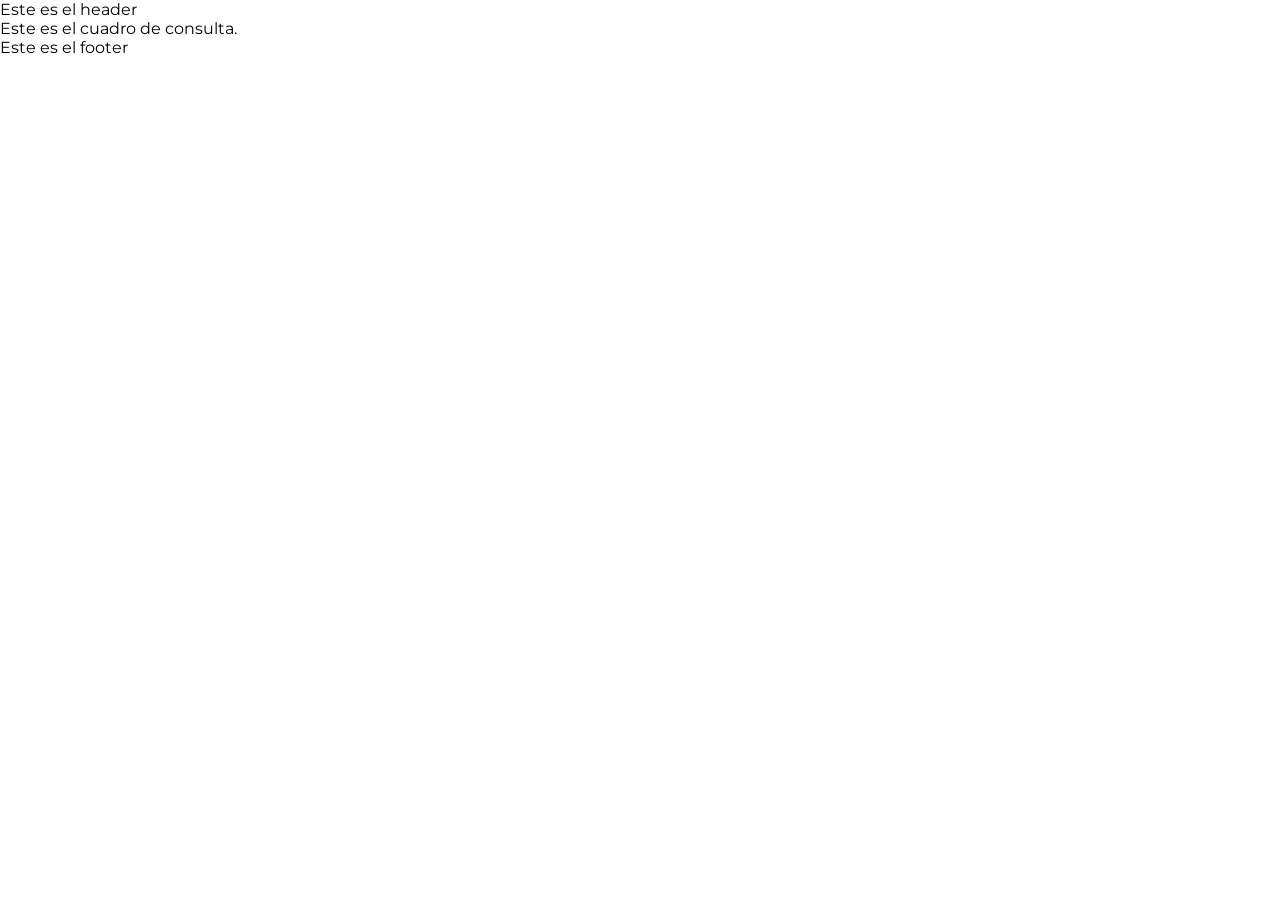
==== pages/index.html @ 1ee9757a "Add Directory and HTML principal structure" ====
<!doctype html>
<html lang="es">
  <head>
    <meta charset="utf-8" />
    <title>Circle</title>
    <link rel="stylesheet" href="/style.css" />
    <link rel="preconnect" href="https://fonts.googleapis.com" />
    <link rel="preconnect" href="https://fonts.gstatic.com" crossorigin />
    <link
      href="https://fonts.googleapis.com/css2?family=Montserrat:ital,wght@0,100..900;1,100..900&family=Roboto:ital,wght@0,100..900;1,100..900&display=swap"
      rel="stylesheet"
    />
  </head>
  <body>
    <header-js></header-js>

    <main>

      <section class="projects-display">

        <article class="singular-project"></article>

        <div class="other-projects"></div>
        
      </section>

      <section-information> </section-information>

    </main>

    <footer-js></footer-js>

    <script src="/javaScript.js"></script>
  </body>
</html>
---- style.css ----
* {
    margin: 0;
    padding: 0;
    box-sizing: border-box;
    font-family: Montserrat, Arial, Helvetica, sans-serif;
}
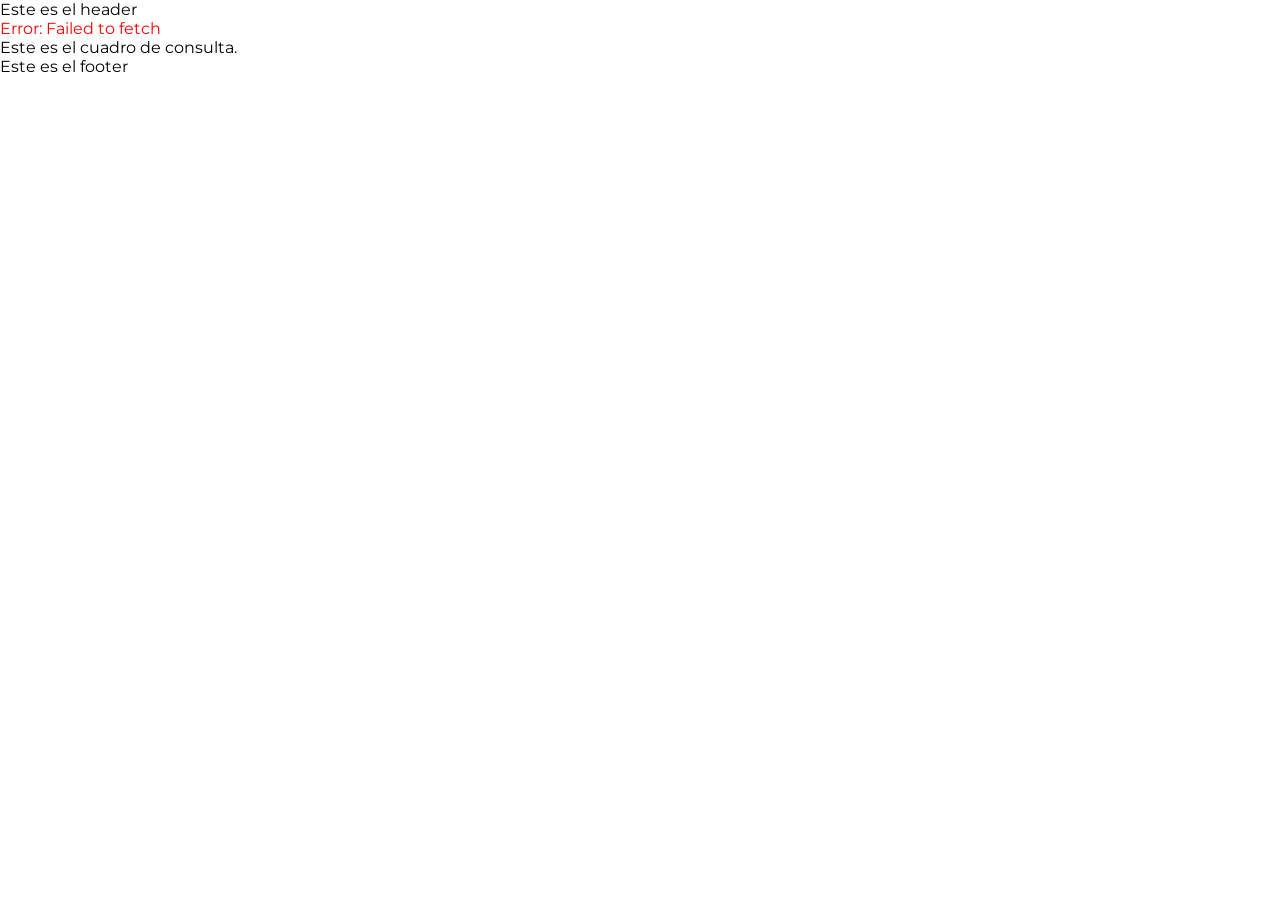
==== commit 55470092: "API liked to JS-html" ====
--- a/pages/index.html
+++ b/pages/index.html
@@ -18,10 +18,15 @@
 
       <section class="projects-display">
 
-        <article class="singular-project"></article>
+        <article class="singular-project">
+
+          <div id="articlePage">
+          </div>
+
+        </article>
 
         <div class="other-projects"></div>
-        
+
       </section>
 
       <section-information> </section-information>
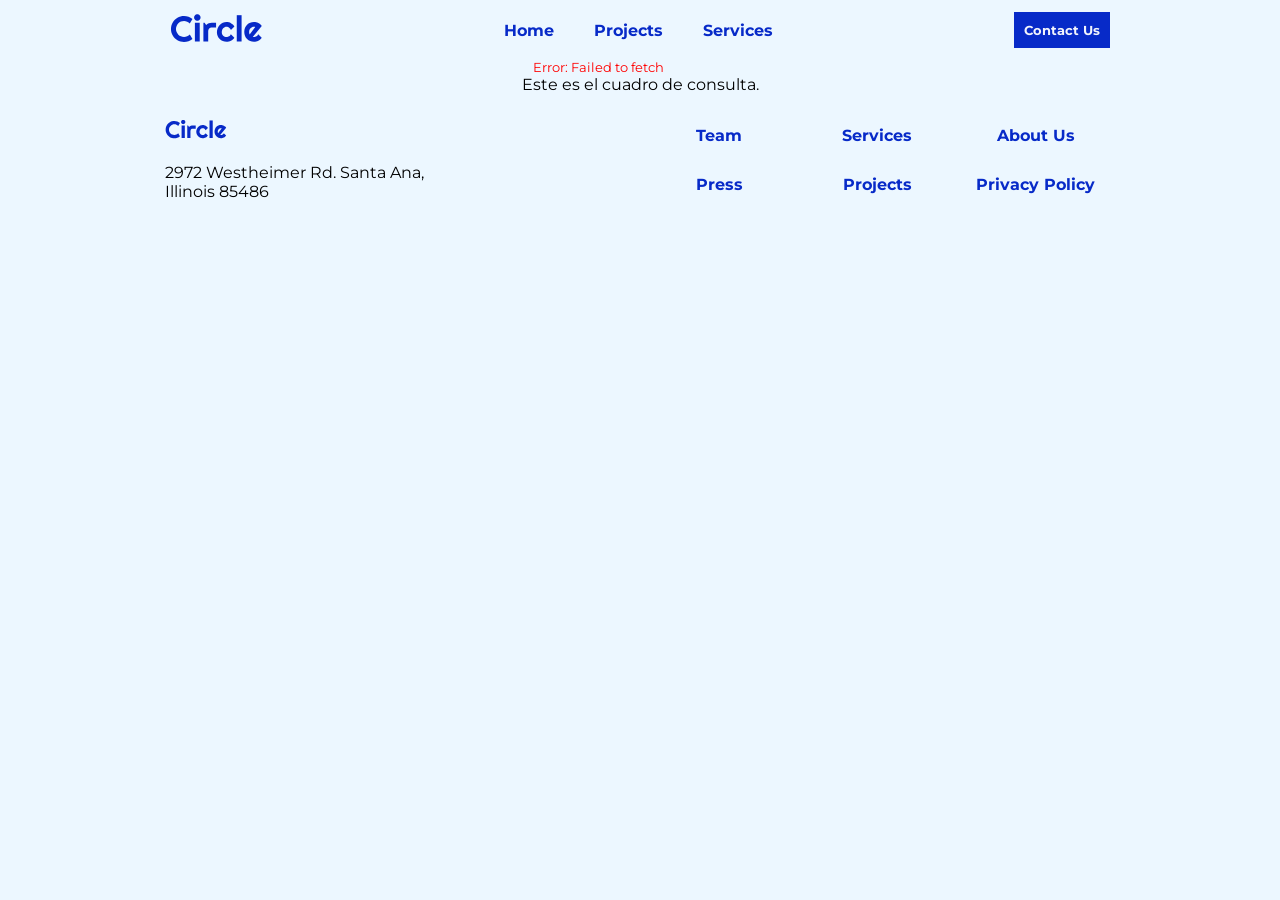
==== commit 30a2e3b3: "Responsive" ====
--- a/pages/index.html
+++ b/pages/index.html
@@ -10,6 +10,7 @@
       href="https://fonts.googleapis.com/css2?family=Montserrat:ital,wght@0,100..900;1,100..900&family=Roboto:ital,wght@0,100..900;1,100..900&display=swap"
       rel="stylesheet"
     />
+    <meta name="viewport" content="width=device-width, initial-scale=1.0">
   </head>
   <body>
     <header-js></header-js>
--- a/style.css
+++ b/style.css
@@ -3,4 +3,266 @@
     padding: 0;
     box-sizing: border-box;
     font-family: Montserrat, Arial, Helvetica, sans-serif;
+
+    /*Color Styles*/
+    --color-blue: #072AC8;
+    --color-cyan: #43D2FF;
+    --color-skyblue: #A2D6F9;
+    --color-ligthsky: #D1EDFF;
+    --color-darkblue: #292E47;
+    --color-ligthdarkblue: #6B708D;
+    --color-white: #F2F4FC;
+    --color-whitesky: #ECF7FF;
+}
+    /*Text Styles*/
+
+h1 {
+    font-size: 1.8rem;
+    font-weight: bold;
+}
+h2 {
+    font-size: 1.4rem;
+    font-weight: bold;
+}
+h3 {
+    font-size: 1.2rem;
+    font-weight: bold;
+}
+h4 {
+    font-size: 34px;
+    font-weight: bold;
+}
+
+p {
+    font-size: 0.8rem;
+}
+
+a {
+    text-decoration: none;
+    color: inherit
+}
+
+
+
+
+body {
+    width: 100%;
+    max-width: 1000px;
+    background-color: var(--color-whitesky);
+    margin: 0 auto;
+}
+
+.header-nav {
+    height: 50px;
+    display: flex;
+    background-color: var(--color-whitesky);
+    justify-content: space-between;
+    align-items: center;
+    padding: 30px;
+}
+
+.logoArea img {
+    height: 30px;
+    width: auto;
+
+}
+
+.centralNav ul{
+    display: flex;
+    gap: 40px;   
+}
+
+.linkPage {
+    list-style: none;
+    padding: 0;
+    font-weight: bold;
+    color: var(--color-blue);
+    text-align: center;
+    
+}
+
+.sandwichMenu {
+    display: none;
+}
+
+.menuButton {
+    background: none;
+    border: none;
+}
+
+.menuButton img {
+    height: 50px;
+    width: auto;
+
+    -webkit-mask-repeat: no-repeat;
+    mask-repeat: no-repeat;
+}
+
+.contactButton {
+    border: none;
+    color: var(--color-white);
+    background-color: #072AC8;
+    padding: 10px 10px;
+    font-weight: bold;
+    cursor: pointer;
+}
+
+main {
+    display: grid;
+    justify-content: center;
+}
+
+#articleLink {
+    width: 100%;
+    max-width: 1000px;
+    display: grid;
+    grid-template-columns: 210px 210px 210px;
+    gap: 30px;
+    margin-top: 30px;
+    margin-bottom: 30px;
+}
+
+
+.projectDivLink {
+    background-color: white;
+    height: 310px;
+    width:100%;
+}
+
+.projectDivLink:hover {
+    box-shadow: 5px 8px 5px 0 var(--color-darkblue);
+
+}
+
+.projectDivLink img {
+    width: 100%;
+    height: 60%;
+}
+
+.projectDivLink h3 {
+    margin: 5px 15px;
+    
+}
+
+.projectDivLink p {
+    margin: 5px 15px;
+
+}
+
+.projectDivLink a {
+    margin: 5px 15px;
+}
+
+.contentLink {
+    height: 87%;
+}
+
+#articlePage {
+    padding-left: 5%;
+    padding-right: 5%
+
+}
+
+.articleImage {
+    max-width: 1280px;
+}
+
+.articleImage img {
+    max-width: 100%;
+}
+
+footer {
+    display: grid;
+    grid-template-columns: 1fr 1fr;
+    padding: 25px;
+    align-items: center;
+}
+
+footer address {
+    padding-top: 20px;
+    font-style: normal;
+}
+
+.footerLinks ul {
+    display: grid;
+    grid-template-columns: 1fr 1fr 1fr;
+    row-gap: 30px;
+}
+
+
+/*Responsive sizes*/
+@media screen and (min-width:770px) {
+
+}
+
+
+@media screen and (max-width:770px) {
+
+
+    .sandwichMenu {
+        display: block;
+}
+
+    .centralNav {
+        display: none;
+}
+
+    .contactButton {
+        display: none;
+    }
+
+    footer {
+    display: block;
+}
+
+.address {
+    text-align: center;
+}
+
+.footerLinks ul {
+    padding-top: 20px;
+}
+
+        #articleLink {
+    max-width: 770px;
+    grid-template-columns: 130px 130px 130px;
+    gap: 2%;
+}
+
+.projectDivLink {
+    background-color: white;
+    height: 250px;
+    font-size: 0.8em;
+}
+
+.projectDivLink h3{
+    font-size: 1em;
+}
+
+.projectDivLink p{
+    font-size: 0.8em;
+}
+
+.projectDivLink img {
+    height: 45%;
+}
+
+}
+
+@media screen and (max-width:480px) {
+
+#articleLink {
+    display: block;
+}
+
+
+.projectDivLink {
+    background-color: white;
+    height: 410px;
+    width: 100%;
+    margin-top: 40px;
+
+}
+
+
 }
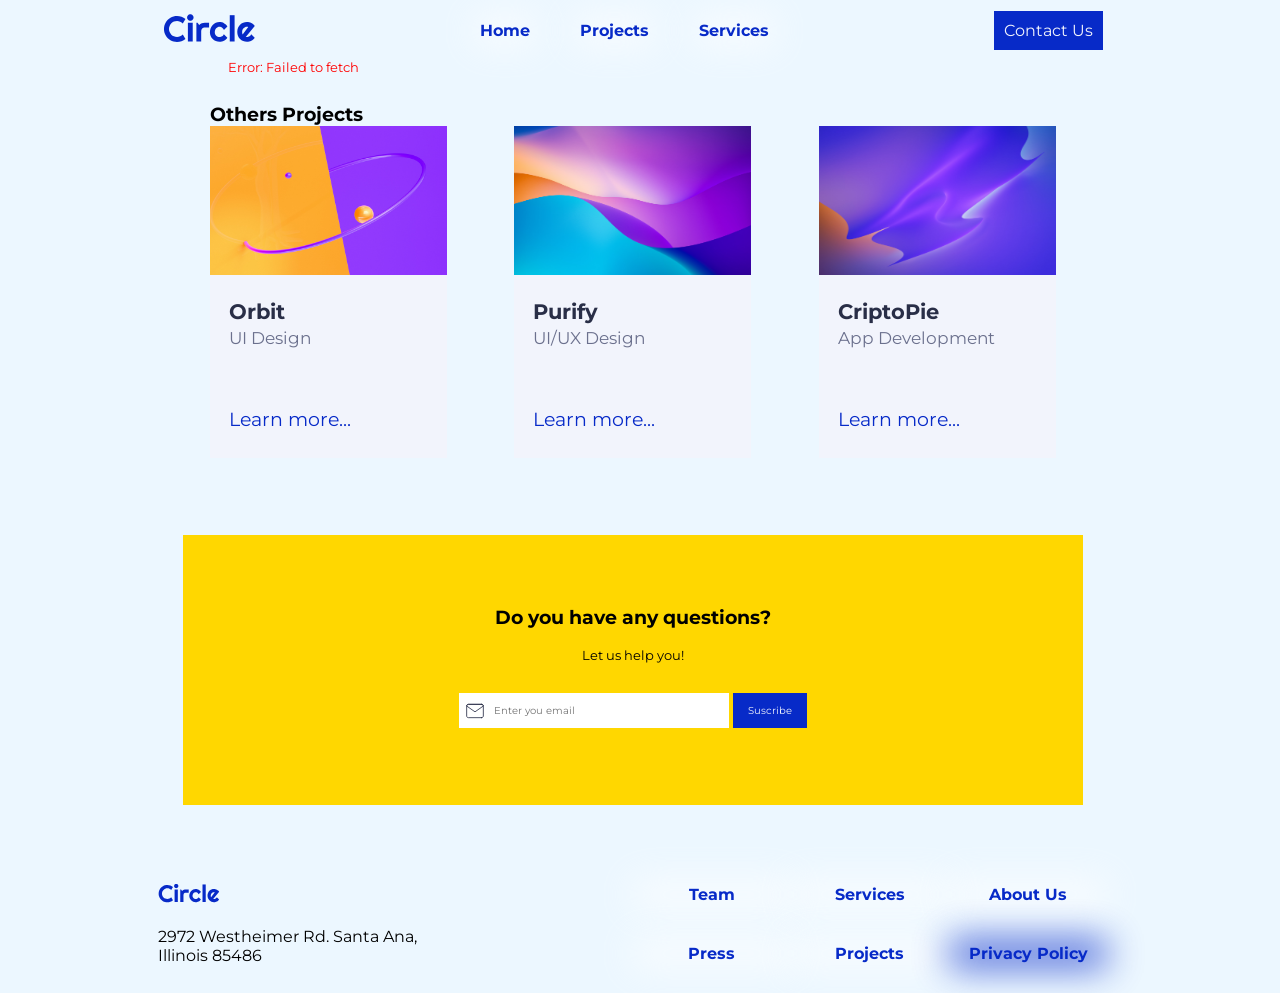
==== commit 0878145e: "Finished CSS, structure, form" ====
--- a/pages/index.html
+++ b/pages/index.html
@@ -10,32 +10,65 @@
       href="https://fonts.googleapis.com/css2?family=Montserrat:ital,wght@0,100..900;1,100..900&family=Roboto:ital,wght@0,100..900;1,100..900&display=swap"
       rel="stylesheet"
     />
-    <meta name="viewport" content="width=device-width, initial-scale=1.0">
+    <meta name="viewport" content="width=device-width, initial-scale=1.0" />
   </head>
   <body>
     <header-js></header-js>
 
     <main>
+      <section class="projects-display">
+        <article class="singular-project">
+          <div id="articlePage"></div>
+        </article>
+      </section>
 
-      <section class="projects-display">
+      <section class="sectionTargets">
 
-        <article class="singular-project">
+        <h3>Others Projects</h3>
 
-          <div id="articlePage">
+        <div class="other-projects targets">
+
+          <div class="target">
+            <div class="targetImg">
+              <img src="/assets/projects-section/4.jpg" alt="Project imagen">
+            </div>
+            <div class="targetContent">
+              <h3>Orbit</h3>
+              <p>UI Design</p>
+            </div>
+            <div class="targetLearnMore">Learn more...</div>
           </div>
 
-        </article>
+          <div class="target">
+            <div class="targetImg">
+              <img src="/assets/projects-section/5.jpg" alt="Project imagen">
+            </div>
+            <div class="targetContent">
+              <h3>Purify</h3>
+              <p>UI/UX Design</p>
+            </div>
+            <div class="targetLearnMore">Learn more...</div>
+          </div>
 
-        <div class="other-projects"></div>
+          <div class="target">
+            <div class="targetImg">
+              <img src="/assets/projects-section/6.jpg" alt="Project imagen">
+            </div>
+            <div class="targetContent">
+              <h3>CriptoPie</h3>
+              <p>App Development</p>
+            </div>
+            <div class="targetLearnMore">Learn more...</div>
+          </div>
 
+        </div>
       </section>
 
       <section-information> </section-information>
-
     </main>
 
     <footer-js></footer-js>
 
     <script src="/javaScript.js"></script>
   </body>
-</html>
+</html>
--- a/style.css
+++ b/style.css
@@ -13,13 +13,28 @@
     --color-ligthdarkblue: #6B708D;
     --color-white: #F2F4FC;
     --color-whitesky: #ECF7FF;
+
+    /*reserva el espacio del scroll*/
+    scrollbar-gutter: stable;
+
+}
+
+:root {
+
+  /* Sandiwich menu effect on page*/
+
+    --menu-Sandwich-display: none;
+    --menu-main-blured: none;
+    --sroll-body-block: auto;
 }
     /*Text Styles*/
 
 h1 {
-    font-size: 1.8rem;
+    font-size: 2.5rem;
     font-weight: bold;
-}
+    margin-top: 30px;
+}
+
 h2 {
     font-size: 1.4rem;
     font-weight: bold;
@@ -50,6 +65,7 @@
     max-width: 1000px;
     background-color: var(--color-whitesky);
     margin: 0 auto;
+    overflow: var(--sroll-body-block);
 }
 
 .header-nav {
@@ -64,7 +80,6 @@
 .logoArea img {
     height: 30px;
     width: auto;
-
 }
 
 .centralNav ul{
@@ -77,17 +92,45 @@
     padding: 0;
     font-weight: bold;
     color: var(--color-blue);
-    text-align: center;
-    
-}
+    text-align: center;  
+}
+
+.linkPage li {
+    position: relative;
+    z-index: 1;
+    padding: 5px;
+}
+
+.linkPage li::before {
+    position: absolute;
+    top: 0;
+    left: 0;
+    width: 100%;
+    height: 100%;
+    content: "";
+    background-color: white;
+    z-index: -3;
+    opacity: 70%;
+    filter: blur(18px);
+}
+
+.linkPage li:last-child::before {
+    background-color: var(--color-blue);
+}
+
 
 .sandwichMenu {
+    display: none;
+}
+
+.contactButtonSandwich {
     display: none;
 }
 
 .menuButton {
     background: none;
     border: none;
+    cursor: pointer;
 }
 
 .menuButton img {
@@ -98,64 +141,408 @@
     mask-repeat: no-repeat;
 }
 
-.contactButton {
+
+main {
+
+    padding-left: 5%;
+    padding-right: 5%;
+    transition: 200ms;
+    filter: var(--menu-main-blured);
+}
+
+.hero-section{
+    width: 100%;
+    display: grid;
+    grid-template-columns: 3fr 2fr;
+    padding-top: 30px;
+    padding-bottom: 30px;
+
+} 
+
+.heroText{
+    display: flex;
+    align-items: center;
+    color: var(--color-darkblue);
+} 
+
+.heroText p {
+    margin-top: 20px;
+    font-size: 1.3rem;
+    margin-bottom: 30px;
+}
+
+.heroText a {
+    margin-left: 10px;
+} 
+
+.composedImage {
+    position: relative;
+    overflow: hidden; /* arregla el desajuste causado por aceptedPay*/
+}
+
+.floatDiv {
+    position: absolute;
+    width: 65%;
+    height: 65%;
+} 
+
+.creditCard {
+    top: -5%;
+    left: -18%;
+} 
+
+.aceptedPay {
+    bottom: -20%;
+    right: -15%;
+} 
+
+.heroImagen {
+    width: 100%;
+    height: auto;
+} 
+.blueButton { 
+    position: relative;
     border: none;
     color: var(--color-white);
     background-color: #072AC8;
     padding: 10px 10px;
-    font-weight: bold;
     cursor: pointer;
-}
-
-main {
-    display: grid;
+} 
+
+.blueButton:hover {
+    color: goldenrod;
+} 
+
+.linkHero:hover{
+    color: var(--color-blue);
+    text-decoration: underline;
+}
+
+.logotipos{
+    filter: grayscale(100%);
+    transition-duration: 900ms;
+
+} 
+
+.logotipos:hover {
+    filter: none;
+    transition-duration: 200ms;
+} 
+
+.servicesTargets {
+    width: 90%;
+    display: grid;
+    grid-template-columns: 28% 28% 28%;
+    gap: 3%;
+    margin-left: 5%;
+    margin-right: 5%;
+}
+
+.sectionTitle {
+    grid-column: span 3;
+    color: #292E47;
+}
+
+.partnerLogos {
+    margin-top: 50px;
+    margin-bottom: 90px;
+    display: grid;
+    grid-template-columns: repeat(5, 120px);
+    justify-content: space-between;
+    align-items: center;
+    margin-left: 4%;
+}
+
+.partnerLogos img {
+    width: 100%;
+}
+
+.client-testimony {
+    display: flex;
+    align-items: center;
     justify-content: center;
-}
-
-#articleLink {
-    width: 100%;
-    max-width: 1000px;
-    display: grid;
-    grid-template-columns: 210px 210px 210px;
+    width: 100%;
+    aspect-ratio: 1 / 0.5;
+    position: relative;
+    background-color: #292E47;
+    background-image: url(/assets/testimonial-section/orbit.png);
+    background-size: cover;
+    margin-top: 35px;
+    font-size: 1rem;
+    container-type: inline-size;
+} 
+
+.memoji {
+    position: absolute;
+    width: 10cqw;
+}
+
+.memoji-1, .memoji-2 {
+    top: 1.5cqw;
+}
+
+.memoji-3, .memoji-4 {
+    bottom: 1.5cqw;
+}
+
+.memoji-1, .memoji-3 {
+    left: 1.5cqw;
+}
+
+.memoji-2, .memoji-4 {
+    right: 1.5cqw;
+}
+
+.testimonialDiv {
+    width: 100%;
+    font-size: 2.3cqw;
+    text-align: center;
+    margin-top: 10px;
+    margin-bottom: 10px;
+    padding-left: 10px;
+    padding-right: 10px;
+} 
+
+.testimonialDiv h3{
+    color: var(--color-white);
+    font-size: 200%;
+}
+
+.testimonialDiv>p{
+    font-size: 100%;
+    color: gold;
+    margin-top: 3%;
+    margin-bottom: 3%;
+} 
+
+.testimonialDiv>div {
+    width: 35%;
+    margin-left: 30%;
+    display: grid;
+    grid-template-columns: 1fr 2fr;
+    align-items: center;
+}
+
+.testimonialDiv>div div{
+    color: var(--color-white);
+} 
+
+.webLink{
+    color: var(--color-skyblue);
+} 
+
+.profilePhoto{
+    width: 10cqw;
+    aspect-ratio: 1 / 1;
+    border-radius: 50%;
+} 
+
+footer {
+    display: grid;
+    grid-template-columns: 1fr 1fr;
+    padding: 25px;
+    align-items: center;
+}
+
+footer address {
+    padding-top: 20px;
+    font-style: normal;
+}
+
+.footerLinks ul {
+    display: grid;
+    grid-template-columns: 1fr 1fr 1fr;
+    row-gap: 30px;
+}
+
+.client-information {
+    width: 100%;
+    height: 270px;
+    background-color: gold;
+    text-align: center;
+    margin-top: 50px;
+    margin-bottom: 50px;
+}
+
+
+.client-information h3{
+    padding-top: 70px;
+} 
+
+.client-information form{
+    height: 50px;
+} 
+.client-information p {
+    margin-bottom: 30px;
+}  
+
+
+#emailInput {
+    height: 35px;
+    width: 30%;
+    font-size: 0.6rem;
+    border: none;
+    padding: 10px 15px;
+    padding-left: 35px;
+    color: var(--color-darkblue);
+}
+
+.emailInputDiv{
+    position: relative;
+} 
+
+.emailIcon{
+    position:absolute;
+    margin-top: 8px;
+    margin-left: 6px;
+    width: 20px;
+    height: auto;
+} 
+
+.submitButton {
+    height: 35px;
+    padding: 10px 15px;
+    font-size: 0.6rem;
+    border: none;
+    background-color: var(--color-blue);
+    color: var(--color-white);
+    cursor: pointer;
+
+} 
+
+.contact-form{
+    display: grid;
+    grid-template-columns: repeat(2, 1fr);
     gap: 30px;
-    margin-top: 30px;
-    margin-bottom: 30px;
-}
-
-
-.projectDivLink {
+    row-gap: 30px;
     background-color: white;
-    height: 310px;
-    width:100%;
-}
-
-.projectDivLink:hover {
-    box-shadow: 5px 8px 5px 0 var(--color-darkblue);
-
-}
-
-.projectDivLink img {
-    width: 100%;
-    height: 60%;
-}
-
-.projectDivLink h3 {
-    margin: 5px 15px;
-    
-}
-
-.projectDivLink p {
-    margin: 5px 15px;
-
-}
-
-.projectDivLink a {
-    margin: 5px 15px;
-}
-
-.contentLink {
-    height: 87%;
-}
+    padding: 30px;
+    margin: 10px 30px;
+}
+
+.contact-form input,
+.contact-form textarea {
+    margin-top: 5px;
+    width: 100%;
+    height: 35px;
+    box-sizing: border-box;
+    padding-left: 10px;
+}
+
+.inputFull{
+    grid-column: span 2;
+}
+
+.formButton {
+    height: 40px;
+    margin-top: 15px;
+    background-color: #072AC8;
+    border: none;
+    color: var(--color-white);
+}
+
+#message{
+    height: 150px;
+    resize: none;
+    padding: 10px;
+}
+
+.mainContact {
+    position: relative;
+}
+#contactForm{
+    filter: none;
+}
+
+#submitStatus {
+    position: absolute;
+    display: none;
+    background-color: rgba(11, 0, 53, 0.684);
+    width: 70%;
+    border-radius: 15px;
+    padding: 5px;
+    margin-left: 10%;
+    margin-right: 10%;
+    top: 10%;
+}
+
+#submitStatus p{
+    padding: 15px;
+    font-size: 1.2em;
+    color: var(--color-white);
+    inline-size: 2;
+}
+
+.sectionTargets{
+    padding: 3%;
+}
+
+.targets {
+    display: grid;
+    grid-template-columns: repeat(3, 28%);
+    justify-content: space-between;
+}
+
+.target {
+    aspect-ratio: 1 / 1.4;
+    background-color: var(--color-white);
+    container-type: inline-size;
+}
+
+.target:hover {
+        box-shadow: 5px 8px 5px 0 var(--color-darkblue);
+}
+
+.targetImg {
+    height: 45%;
+}
+
+.targetImg img{
+    width: 100%;
+    height: 100%;
+}
+
+.targetIcon {
+    height: 12%;
+    width: 18%;
+}
+
+.iconBackground{
+    height: 100%;
+    background-color: var(--color-skyblue);
+    border-radius: 50%;
+    padding: 15%;
+}
+
+.targetContent{
+    padding: 8%;
+    height: 40%;
+}
+
+.targetServices {
+    height: 65%;
+}
+
+.targetContent h3 {
+    color: var(--color-darkblue);
+    margin: 2% auto;
+    font-size: 9cqw;
+}
+
+.targetContent p {
+    color: var(--color-ligthdarkblue);
+    font-size: 7cqw;
+}
+
+.targetLearnMore{
+    padding-left: 8%;
+    height: 15%;
+    font-size: 8cqw;
+    color: var(--color-blue);
+}
+
+
+/*Projects page */
 
 #articlePage {
     padding-left: 5%;
@@ -171,23 +558,38 @@
     max-width: 100%;
 }
 
-footer {
-    display: grid;
-    grid-template-columns: 1fr 1fr;
-    padding: 25px;
-    align-items: center;
-}
-
-footer address {
-    padding-top: 20px;
-    font-style: normal;
-}
-
-.footerLinks ul {
-    display: grid;
-    grid-template-columns: 1fr 1fr 1fr;
-    row-gap: 30px;
-}
+
+ #articlePage h1 {
+
+ }
+
+ .articleInfo {
+    display: flex;
+    justify-content: space-between;
+    margin-top: 20px;
+    padding-bottom: 5px;
+    margin-bottom: 5px;
+    border-bottom: 1px solid var(--color-darkblue);
+
+ }
+
+ .articleDescription {
+    font-weight: bold;
+    
+ }
+
+ .articleDate {
+    font-size: 0.8em;
+ }
+
+ .bodyArticle p {
+    margin-top: 20px;
+    text-align: justify;
+    text-indent: 5%;
+    line-height: 2;
+    font-size: medium;
+ }
+
 
 
 /*Responsive sizes*/
@@ -198,14 +600,33 @@
 
 @media screen and (max-width:770px) {
 
+    .targets {
+    grid-template-columns: repeat(3, 31%);
+}
+
 
     .sandwichMenu {
         display: block;
 }
 
-    .centralNav {
-        display: none;
-}
+.contactButtonSandwich {
+    display: inherit;
+}
+
+    .centralNav ul {
+        position: absolute;
+        z-index: 1000;
+        display: var(--menu-Sandwich-display);
+        flex-direction: column;
+        right: 35px;
+        top: 70px;
+        font-size: 2em;
+        text-align: right; 
+    }
+
+    .centralNav li {
+        margin-bottom: 50px;
+    }
 
     .contactButton {
         display: none;
@@ -213,6 +634,7 @@
 
     footer {
     display: block;
+    filter: var(--menu-main-blured);
 }
 
 .address {
@@ -223,46 +645,104 @@
     padding-top: 20px;
 }
 
-        #articleLink {
-    max-width: 770px;
-    grid-template-columns: 130px 130px 130px;
-    gap: 2%;
-}
-
-.projectDivLink {
-    background-color: white;
-    height: 250px;
-    font-size: 0.8em;
-}
-
-.projectDivLink h3{
-    font-size: 1em;
-}
-
-.projectDivLink p{
-    font-size: 0.8em;
-}
-
-.projectDivLink img {
-    height: 45%;
-}
+.hero-section{
+    width: 100%;
+    display: grid;
+    grid-template-columns: 1fr;
+    padding-top: 30px;
+    padding-bottom: 30px;
+    row-gap: 100px;
+
+} 
+
+.partnerLogos {
+    display: block;
+    align-items: center;
+}
+
+.partnerLogos img {
+    width: 25%;
+    margin-left: 11%;
+    margin-bottom: 30px;
+} 
+
+.partnerLogos img:first-child{
+    margin-left: 0;
+} 
+
+.partnerLogos img:nth-child(1){
+    margin-bottom: 35px;
+} 
+
+.partnerLogos img:nth-child(4){
+    margin-left: 20%;
+    margin-bottom: 35px;
+} 
+
+.partnerLogos img:nth-child(3){
+    margin-bottom: 41px;
+} 
+
+.contact-form{
+    display: block;
+}
+
+.contact-form input,
+.contact-form textarea{
+    margin-bottom: 20px;
+}
+
+.contact-form button{
+    width: 100%;
+}
+
+ .articleInfo {
+    display: block;
+}
+
+ .articleDate {
+    margin-top: 10px;
+ }
+
+#emailInput {
+    width: 60%;
+}
+
+ 
 
 }
 
 @media screen and (max-width:480px) {
 
-#articleLink {
+.targets {
     display: block;
 }
 
-
-.projectDivLink {
-    background-color: white;
-    height: 410px;
-    width: 100%;
-    margin-top: 40px;
-
-}
-
+.target {
+    margin-top: 10px;
+    margin-bottom: 10px;
+}
+
+.contact-form{
+    margin-left: -30px;
+    margin-right: -30px;
+    padding-left: 40px;
+    padding-right: 40px;
+}
+
+
+.testimonialDiv {
+    font-size: 2.7cqw;
+    padding-left: 2px;
+    padding-right: 2px;
+}
+
+.testimonialDiv p {
+    font-size: 3.5cqw;
+}
+
+.memoji {
+    display: none;
+}
 
 }
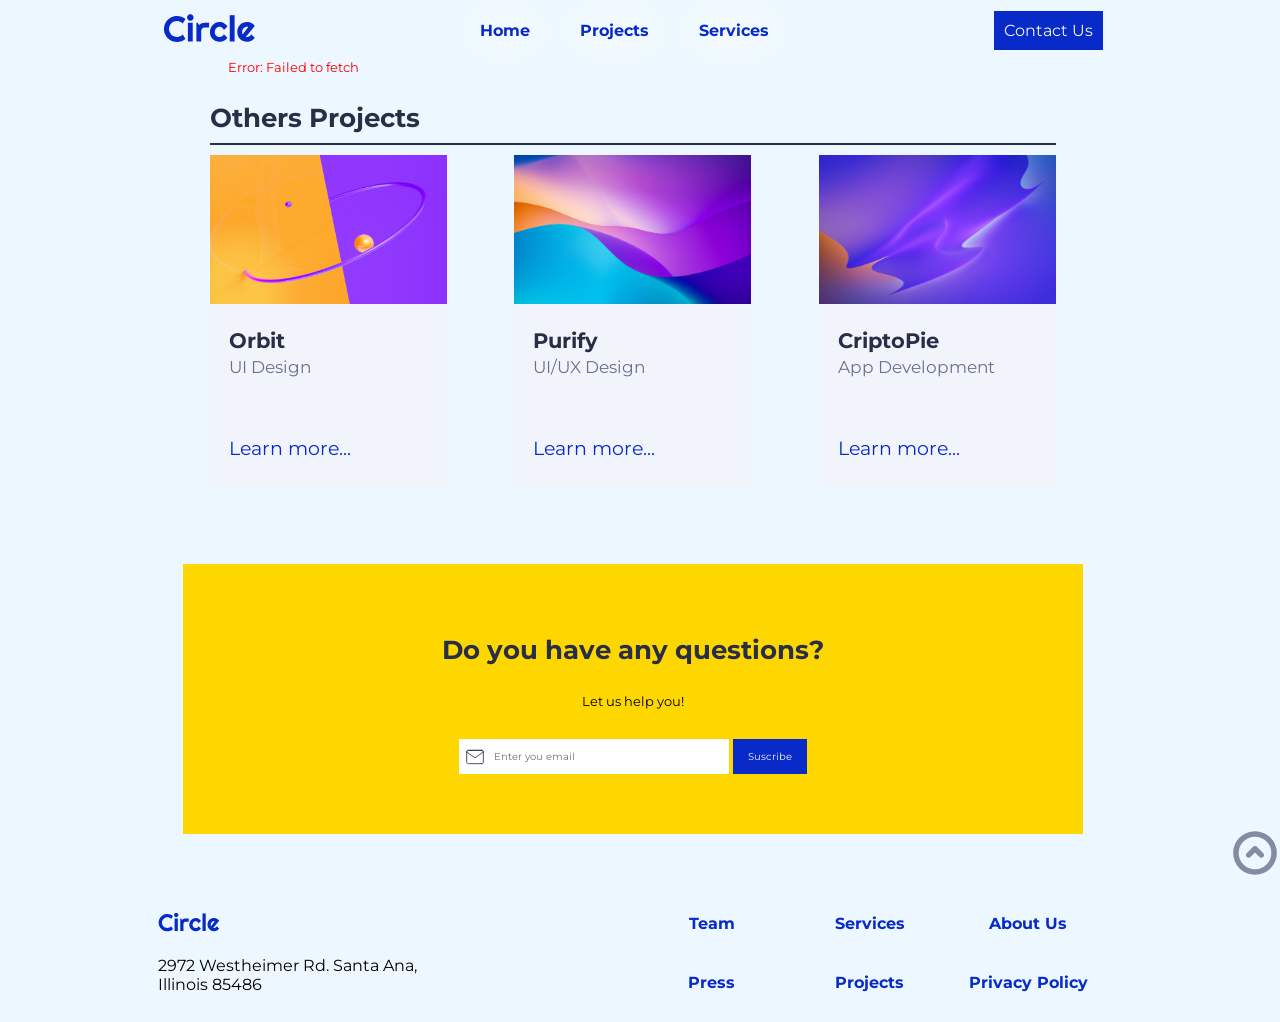
==== commit 6f3a95ca: "add button Up and refactoring javaScript for 'Recent Projects' section" ====
--- a/pages/index.html
+++ b/pages/index.html
@@ -24,7 +24,7 @@
 
       <section class="sectionTargets">
 
-        <h3>Others Projects</h3>
+        <h2>Others Projects</h2>
 
         <div class="other-projects targets">
 
--- a/style.css
+++ b/style.css
@@ -33,12 +33,18 @@
     font-size: 2.5rem;
     font-weight: bold;
     margin-top: 30px;
+    color: var(--color-darkblue);
 }
 
 h2 {
-    font-size: 1.4rem;
+    color: var(--color-darkblue);
+    font-size: 1.6rem;
     font-weight: bold;
-}
+    margin-bottom: 10px;
+    padding-bottom: 10px;
+    border-bottom: 2px solid var(--color-darkblue);
+}
+
 h3 {
     font-size: 1.2rem;
     font-weight: bold;
@@ -56,8 +62,6 @@
     text-decoration: none;
     color: inherit
 }
-
-
 
 
 body {
@@ -101,7 +105,7 @@
     padding: 5px;
 }
 
-.linkPage li::before {
+.centralNav li::before {
     position: absolute;
     top: 0;
     left: 0;
@@ -245,12 +249,11 @@
 
 .partnerLogos {
     margin-top: 50px;
-    margin-bottom: 90px;
+    margin-bottom: 50px;
     display: grid;
     grid-template-columns: repeat(5, 120px);
     justify-content: space-between;
     align-items: center;
-    margin-left: 4%;
 }
 
 .partnerLogos img {
@@ -270,7 +273,7 @@
     margin-top: 35px;
     font-size: 1rem;
     container-type: inline-size;
-} 
+}
 
 .memoji {
     position: absolute;
@@ -338,10 +341,39 @@
 } 
 
 footer {
+    position: relative;
     display: grid;
     grid-template-columns: 1fr 1fr;
     padding: 25px;
     align-items: center;
+}
+
+@keyframes aparecer {
+    0% {opacity: 0; }
+    10% {opacity: 0.5; }
+    15% {opacity: 1; }
+    100% {opacity: 1;}
+}
+
+#pageUp {
+    position: fixed;
+    bottom: 2%;
+    right: 0%;
+    animation: aparecer;
+    animation-timeline: scroll() ;
+    
+}
+
+#pageUp:hover img{
+    opacity: 1;
+    background-color: white;
+    border-radius: 50%;
+}
+
+#pageUp img{
+    width: 50px;
+    opacity: 0.8;
+
 }
 
 footer address {
@@ -364,9 +396,10 @@
     margin-bottom: 50px;
 }
 
-
-.client-information h3{
+.client-information h2{
     padding-top: 70px;
+    padding-bottom: 0;
+    border-bottom: none;
 } 
 
 .client-information form{
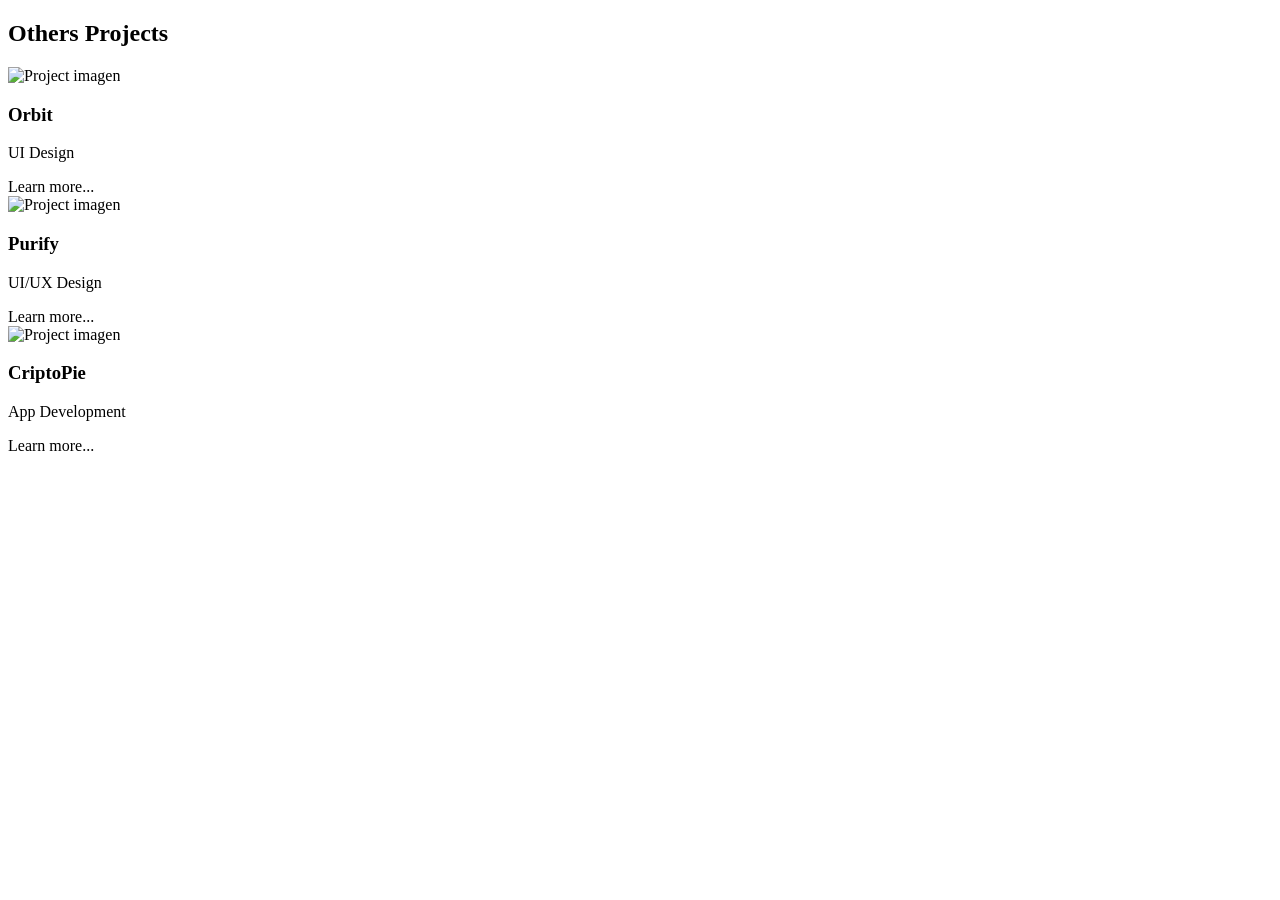
==== commit d03920e7: "added dots to href" ====
--- a/pages/index.html
+++ b/pages/index.html
@@ -3,7 +3,7 @@
   <head>
     <meta charset="utf-8" />
     <title>Circle</title>
-    <link rel="stylesheet" href="/style.css" />
+    <link rel="stylesheet" href="./style.css" />
     <link rel="preconnect" href="https://fonts.googleapis.com" />
     <link rel="preconnect" href="https://fonts.gstatic.com" crossorigin />
     <link
@@ -30,7 +30,7 @@
 
           <div class="target">
             <div class="targetImg">
-              <img src="/assets/projects-section/4.jpg" alt="Project imagen">
+              <img src="./assets/projects-section/4.jpg" alt="Project imagen">
             </div>
             <div class="targetContent">
               <h3>Orbit</h3>
@@ -41,7 +41,7 @@
 
           <div class="target">
             <div class="targetImg">
-              <img src="/assets/projects-section/5.jpg" alt="Project imagen">
+              <img src="./assets/projects-section/5.jpg" alt="Project imagen">
             </div>
             <div class="targetContent">
               <h3>Purify</h3>
@@ -52,7 +52,7 @@
 
           <div class="target">
             <div class="targetImg">
-              <img src="/assets/projects-section/6.jpg" alt="Project imagen">
+              <img src="./assets/projects-section/6.jpg" alt="Project imagen">
             </div>
             <div class="targetContent">
               <h3>CriptoPie</h3>
@@ -69,6 +69,6 @@
 
     <footer-js></footer-js>
 
-    <script src="/javaScript.js"></script>
+    <script src="./javaScript.js"></script>
   </body>
 </html>
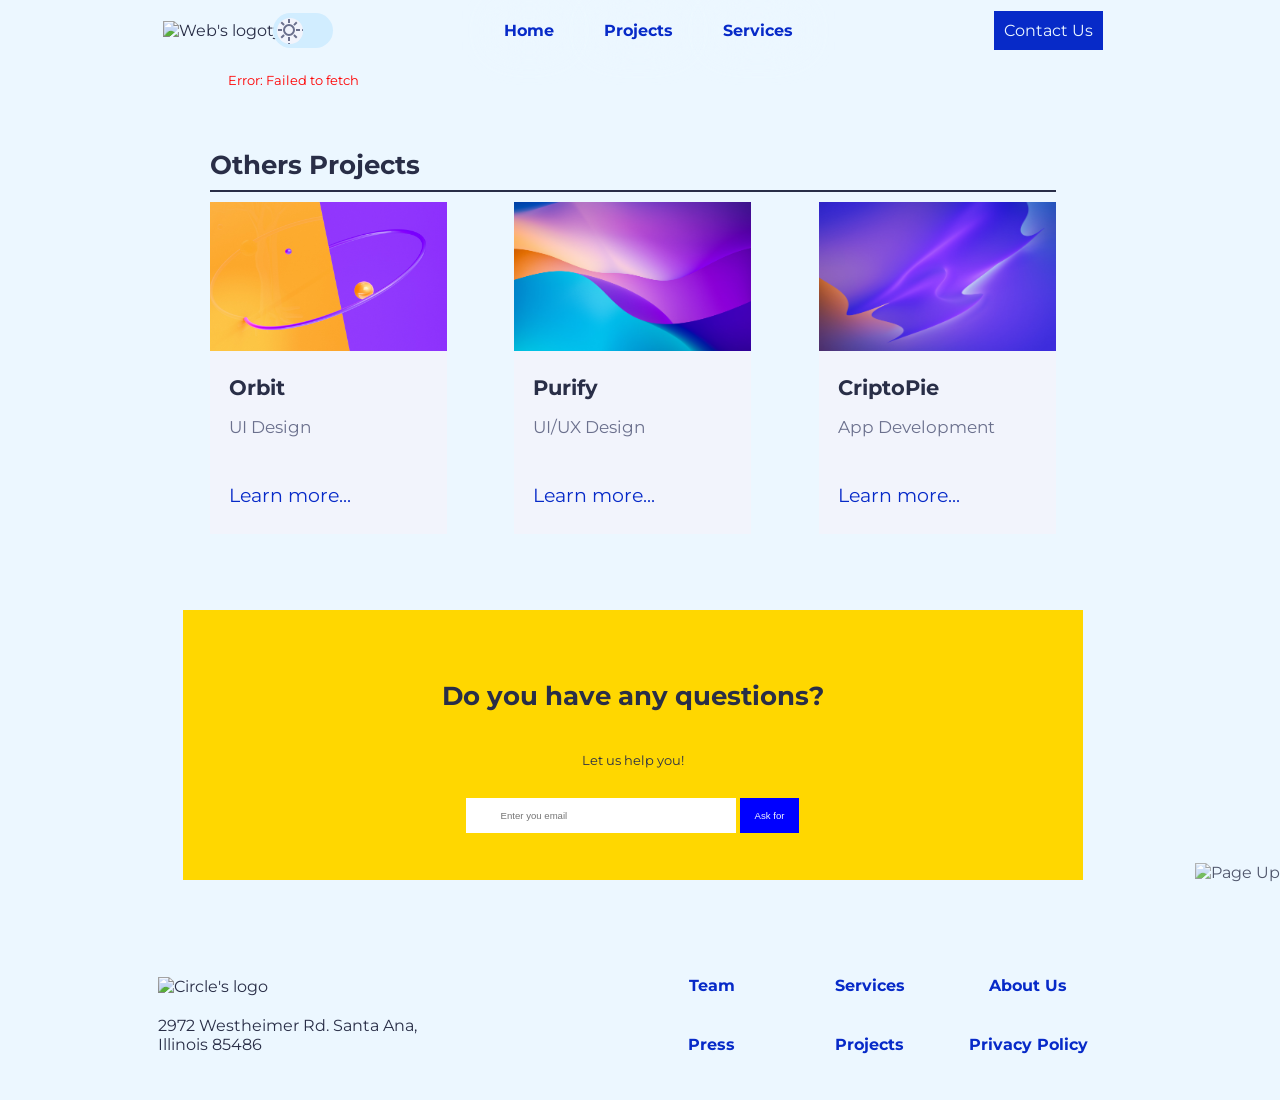
==== commit 14e5c4c9: "Fixed hreferences" ====
--- a/pages/index.html
+++ b/pages/index.html
@@ -3,7 +3,7 @@
   <head>
     <meta charset="utf-8" />
     <title>Circle</title>
-    <link rel="stylesheet" href="./style.css" />
+    <link rel="stylesheet" href="../style.css" />
     <link rel="preconnect" href="https://fonts.googleapis.com" />
     <link rel="preconnect" href="https://fonts.gstatic.com" crossorigin />
     <link
@@ -30,7 +30,7 @@
 
           <div class="target">
             <div class="targetImg">
-              <img src="./assets/projects-section/4.jpg" alt="Project imagen">
+              <img src="../assets/projects-section/4.jpg" alt="Project imagen">
             </div>
             <div class="targetContent">
               <h3>Orbit</h3>
@@ -41,7 +41,7 @@
 
           <div class="target">
             <div class="targetImg">
-              <img src="./assets/projects-section/5.jpg" alt="Project imagen">
+              <img src="../assets/projects-section/5.jpg" alt="Project imagen">
             </div>
             <div class="targetContent">
               <h3>Purify</h3>
@@ -52,7 +52,7 @@
 
           <div class="target">
             <div class="targetImg">
-              <img src="./assets/projects-section/6.jpg" alt="Project imagen">
+              <img src="../assets/projects-section/6.jpg" alt="Project imagen">
             </div>
             <div class="targetContent">
               <h3>CriptoPie</h3>
@@ -69,6 +69,6 @@
 
     <footer-js></footer-js>
 
-    <script src="./javaScript.js"></script>
+    <script src="../javaScript.js"></script>
   </body>
 </html>
--- a/style.css
+++ b/style.css
@@ -0,0 +1,858 @@
+* {
+        box-sizing: border-box;
+}
+
+:root {
+    margin: 0;
+    padding: 0;
+    font-family: Montserrat, Arial, Helvetica, sans-serif;
+
+    /*Color Styles*/
+    --color-blue: rgb(7, 42, 200);
+    --color-cyan: #43D2FF;
+    --color-skyblue: #A2D6F9;
+    --color-ligthsky: #D1EDFF;
+    --color-darkblue: rgb(41, 46, 71);
+    --color-ligthdarkblue: #6B708D;
+    --color-white: #F2F4FC;
+    --color-whitesky: rgb(236, 247, 255);
+
+    /*reserva el espacio del scroll*/
+    scrollbar-gutter: stable;
+
+    /*Logo color */
+    --color-logo: none;
+    
+  /*  outline: 1px solid red;*/
+
+  /* Sandiwich menu effect on page*/
+
+    --menu-Sandwich-display: none;
+    --menu-main-blured: none;
+    --sroll-body-block: auto;
+}
+    /*Text Styles*/
+
+h1 {
+    font-size: 2.5rem;
+    font-weight: bold;
+    margin-top: 30px;
+    color: var(--color-darkblue);
+}
+
+h2 {
+    color: var(--color-darkblue);
+    font-size: 1.6rem;
+    font-weight: bold;
+    margin-bottom: 10px;
+    padding-bottom: 10px;
+    border-bottom: 2px solid var(--color-darkblue);
+}
+
+h3 {
+    font-size: 1.2rem;
+    font-weight: bold;
+}
+h4 {
+    font-size: 34px;
+    font-weight: bold;
+}
+
+p {
+    font-size: 0.8rem;
+}
+
+a {
+    text-decoration: none;
+    color: inherit
+}
+
+
+body {
+    width: 100%;
+    max-width: 1000px;
+    background-color: var(--color-whitesky);
+    color: var(--color-darkblue);
+    margin: 0 auto;
+    overflow: var(--sroll-body-block);
+}
+
+.bodyTransicion {
+    transition: 3s;
+}
+
+.header-nav {
+    position: relative;
+    height: 50px;
+    display: flex;
+    justify-content: space-between;
+    align-items: center;
+    padding: 30px;
+}
+
+.CircleLogo {
+    filter: var(--color-logo);
+    transition: 3s;
+}
+
+/*Light || Dark mode*/
+
+#themeMode {
+    position: absolute;
+    left: 140px;
+    width: 60px;
+    height: 35px;
+}
+
+.switch {
+    position: relative;
+    display: inline-block;
+    width: 100%;
+    height: 100%;
+}
+
+.switch input{
+    display: none;
+}
+
+.slider {
+    position: absolute;
+    cursor: pointer;
+    top: 0;
+    left: 0;
+    right: 0;
+    bottom: 0;
+    background-color: #D1EDFF;
+    transition: 3s;
+    border-radius: 35px;
+}
+
+.slider:before {
+    position: absolute;
+    content: "";
+    height: 26px;
+    width: 26px;
+    left: 4px;
+    bottom: 4px;
+    background-image: url(/assets/icon/ligth_mode.svg);
+    background-color: #F2F4FC;
+    transition: 3s;
+    border-radius: 50%;
+}
+
+input:checked + .slider{
+    background-color: var(--color-ligthdarkblue);    
+}
+
+input:checked + .slider:before {
+    transform: translateX(26px);
+    background-image: url(/assets/icon/dark_mode.svg);
+    background-color: #292E47;
+}
+
+.logoArea img {
+    height: 30px;
+    width: auto;
+}
+
+.centralNav ul{
+    display: flex;
+    gap: 40px;   
+}
+
+.linkPage {
+    list-style: none;
+    padding: 0;
+    font-weight: bold;
+    text-align: center; 
+    color: blue; 
+}
+
+.linkPage li {
+    position: relative;
+    z-index: 1;
+    padding: 5px;
+    color: var(--color-blue);
+}
+
+.centralNav li::before {
+    position: absolute;
+    top: 0;
+    left: 0;
+    width: 100%;
+    height: 100%;
+    content: "";
+    background-color: var(--color-whitesky);
+    z-index: -3;
+    opacity: 70%;
+    filter: blur(18px);
+}
+
+.centralNav li:last-child {
+    background-color: blue;
+}
+
+.centralNav li:last-child::before {
+    background-color: blue;
+}
+
+.sandwichMenu {
+    display: none;
+}
+
+.contactButtonSandwich {
+    display: none;
+}
+
+.menuButton {
+    background: none;
+    border: none;
+    cursor: pointer;
+}
+
+.menuButton img {
+    height: 50px;
+    width: auto;
+
+    -webkit-mask-repeat: no-repeat;
+    mask-repeat: no-repeat;
+}
+
+
+main {
+
+    padding-left: 5%;
+    padding-right: 5%;
+    transition: 200ms;
+    filter: var(--menu-main-blured);
+}
+
+.hero-section{
+    width: 100%;
+    display: grid;
+    grid-template-columns: 3fr 2fr;
+    padding-top: 30px;
+    padding-bottom: 30px;
+
+} 
+
+.heroText{
+    display: flex;
+    align-items: center;
+    color: var(--color-darkblue);
+} 
+
+.heroText p {
+    margin-top: 20px;
+    font-size: 1.3rem;
+    margin-bottom: 30px;
+}
+
+.heroText a {
+    margin-left: 10px;
+} 
+
+.composedImage {
+    position: relative;
+    overflow: hidden; /* arregla el desajuste causado por aceptedPay*/
+}
+
+.floatDiv {
+    position: absolute;
+    width: 65%;
+    height: 65%;
+} 
+
+.creditCard {
+    top: -5%;
+    left: -18%;
+} 
+
+.aceptedPay {
+    bottom: -20%;
+    right: -15%;
+} 
+
+.heroImagen {
+    width: 100%;
+    height: auto;
+} 
+.blueButton { 
+    position: relative;
+    border: none;
+    color: var(--color-whitesky);
+    background-color: var(--color-blue);
+    padding: 10px 10px;
+    cursor: pointer;
+} 
+
+
+.blueButton:hover {
+    color: goldenrod;
+} 
+
+.linkHero:hover{
+    color: var(--color-blue);
+    text-decoration: underline;
+}
+
+.logotipos{
+    filter: grayscale(100%);
+    transition-duration: 900ms;
+
+} 
+
+.logotipos:hover {
+    filter: none;
+    transition-duration: 200ms;
+} 
+
+.servicesTargets {
+    width: 90%;
+    display: grid;
+    grid-template-columns: 28% 28% 28%;
+    gap: 3%;
+    margin-left: 5%;
+    margin-right: 5%;
+}
+
+.sectionTitle {
+    grid-column: span 3;
+    color: #292E47;
+}
+
+.partnerLogos {
+    margin-top: 50px;
+    margin-bottom: 50px;
+    display: grid;
+    grid-template-columns: repeat(5, 120px);
+    justify-content: space-between;
+    align-items: center;
+}
+
+.partnerLogos img {
+    width: 100%;
+}
+
+.client-testimony {
+    display: flex;
+    align-items: center;
+    justify-content: center;
+    width: 100%;
+    aspect-ratio: 1 / 0.5;
+    position: relative;
+    background-color: #292E47;
+    background-image: url(/assets/testimonial-section/orbit.png);
+    background-size: cover;
+    margin-top: 35px;
+    font-size: 1rem;
+    container-type: inline-size;
+}
+
+.memoji {
+    position: absolute;
+    width: 10cqw;
+}
+
+.memoji-1, .memoji-2 {
+    top: 1.5cqw;
+}
+
+.memoji-3, .memoji-4 {
+    bottom: 1.5cqw;
+}
+
+.memoji-1, .memoji-3 {
+    left: 1.5cqw;
+}
+
+.memoji-2, .memoji-4 {
+    right: 1.5cqw;
+}
+
+.testimonialDiv {
+    width: 100%;
+    font-size: 2.3cqw;
+    text-align: center;
+    margin-top: 10px;
+    margin-bottom: 10px;
+    padding-left: 10px;
+    padding-right: 10px;
+} 
+
+.testimonialDiv h3{
+    color: var(--color-white);
+    font-size: 200%;
+}
+
+.testimonialDiv>p{
+    font-size: 100%;
+    color: gold;
+    margin-top: 3%;
+    margin-bottom: 3%;
+} 
+
+.testimonialDiv>div {
+    width: 35%;
+    margin-left: 30%;
+    display: grid;
+    grid-template-columns: 1fr 2fr;
+    align-items: center;
+}
+
+.testimonialDiv>div div{
+    color: var(--color-white);
+} 
+
+.webLink{
+    color: var(--color-skyblue);
+} 
+
+.profilePhoto{
+    width: 10cqw;
+    aspect-ratio: 1 / 1;
+    border-radius: 50%;
+} 
+
+footer {
+    position: relative;
+    display: grid;
+    grid-template-columns: 1fr 1fr;
+    padding: 25px;
+    align-items: center;
+}
+
+@keyframes aparecer {
+    0% {opacity: 0; }
+    10% {opacity: 0.5; }
+    15% {opacity: 1; }
+    100% {opacity: 1;}
+}
+
+#pageUp {
+    position: fixed;
+    bottom: 2%;
+    right: 0%;
+    animation: aparecer;
+    animation-timeline: scroll() ;
+    
+}
+
+#pageUp:hover img{
+    opacity: 1;
+    background-color: white;
+    border-radius: 50%;
+}
+
+#pageUp img{
+    width: 50px;
+    opacity: 0.8;
+
+}
+
+footer address {
+    padding-top: 20px;
+    font-style: normal;
+}
+
+.footerLinks ul {
+    display: grid;
+    grid-template-columns: 1fr 1fr 1fr;
+    row-gap: 30px;
+}
+
+.client-information {
+    width: 100%;
+    height: 270px;
+    background-color: gold;
+    color: #292E47;
+    text-align: center;
+    margin-top: 50px;
+    margin-bottom: 50px;
+}
+
+.client-information h2{
+    padding-top: 70px;
+    padding-bottom: 0;
+    border-bottom: none;
+    color: #292E47;
+} 
+
+.client-information form{
+    height: 50px;
+} 
+.client-information p {
+    margin-bottom: 30px;
+}  
+
+
+#emailInput {
+    height: 35px;
+    width: 30%;
+    font-size: 0.6rem;
+    border: none;
+    padding: 10px 15px;
+    padding-left: 35px;
+    color: var(--color-darkblue);
+}
+
+.emailInputDiv{
+    position: relative;
+} 
+
+.emailIcon{
+    position:absolute;
+    margin-top: 8px;
+    margin-left: 6px;
+    width: 20px;
+    height: auto;
+} 
+
+.submitButton {
+    height: 35px;
+    padding: 10px 15px;
+    font-size: 0.6rem;
+    border: none;
+    background-color: blue;
+    color: var(--color-white);
+    cursor: pointer;
+
+} 
+
+.contact-form{
+    display: grid;
+    grid-template-columns: repeat(2, 1fr);
+    gap: 30px;
+    row-gap: 30px;
+    background-color: white;
+    padding: 30px;
+    margin: 10px 30px;
+    color: #292E47;
+}
+
+.contact-form input,
+.contact-form textarea {
+    margin-top: 5px;
+    width: 100%;
+    height: 35px;
+    box-sizing: border-box;
+    padding-left: 10px;
+}
+
+.inputFull{
+    grid-column: span 2;
+}
+
+.formButton {
+    height: 40px;
+    margin-top: 15px;
+    background-color: #072AC8;
+    border: none;
+    color: var(--color-white);
+}
+
+#message{
+    height: 150px;
+    resize: none;
+    padding: 10px;
+}
+
+.mainContact {
+    position: relative;
+}
+#contactForm{
+    filter: none;
+}
+
+#submitStatus {
+    position: absolute;
+    display: none;
+    background-color: rgba(11, 0, 53, 0.684);
+    width: 70%;
+    border-radius: 15px;
+    padding: 5px;
+    margin-left: 10%;
+    margin-right: 10%;
+    top: 10%;
+}
+
+#submitStatus p{
+    padding: 15px;
+    font-size: 1.2em;
+    color: var(--color-white);
+    inline-size: 2;
+}
+
+.sectionTargets{
+    padding: 3%;
+}
+
+.targets {
+    display: grid;
+    grid-template-columns: repeat(3, 28%);
+    justify-content: space-between;
+}
+
+.target {
+    aspect-ratio: 1 / 1.4;
+    background-color: var(--color-white);
+    container-type: inline-size;
+}
+
+.target:hover {
+        box-shadow: 5px 8px 5px 0 var(--color-ligthdarkblue);
+}
+
+.targetImg {
+    height: 45%;
+}
+
+.targetImg img{
+    width: 100%;
+    height: 100%;
+}
+
+.targetIcon {
+    height: 12%;
+    width: 18%;
+}
+
+.iconBackground{
+    height: 100%;
+    background-color: var(--color-skyblue);
+    border-radius: 50%;
+    padding: 15%;
+}
+
+.targetContent{
+    padding: 8%;
+    height: 40%;
+}
+
+.targetServices {
+    height: 65%;
+}
+
+.targetContent h3 {
+    color: var(--color-darkblue);
+    margin: 2% auto;
+    font-size: 9cqw;
+}
+
+.targetContent p {
+    color: var(--color-ligthdarkblue);
+    font-size: 7cqw;
+}
+
+.targetLearnMore{
+    padding-left: 8%;
+    height: 15%;
+    font-size: 8cqw;
+    color: var(--color-blue);
+}
+
+
+/*Projects page */
+
+#articlePage {
+    padding-left: 5%;
+    padding-right: 5%
+
+}
+
+.articleImage {
+    max-width: 1280px;
+}
+
+.articleImage img {
+    max-width: 100%;
+}
+
+
+ #articlePage h1 {
+
+ }
+
+ .articleInfo {
+    display: flex;
+    justify-content: space-between;
+    margin-top: 20px;
+    padding-bottom: 5px;
+    margin-bottom: 5px;
+    border-bottom: 1px solid var(--color-darkblue);
+
+ }
+
+ .articleDescription {
+    font-weight: bold;
+    
+ }
+
+ .articleDate {
+    font-size: 0.8em;
+ }
+
+ .bodyArticle p {
+    margin-top: 20px;
+    text-align: justify;
+    text-indent: 5%;
+    line-height: 2;
+    font-size: medium;
+ }
+
+
+
+/*Responsive sizes*/
+@media screen and (min-width:770px) {
+
+}
+
+
+@media screen and (max-width:770px) {
+
+    .targets {
+    grid-template-columns: repeat(3, 31%);
+}
+
+
+    .sandwichMenu {
+        display: block;
+}
+
+.contactButtonSandwich {
+    display: inherit;
+}
+
+    .centralNav ul {
+        position: absolute;
+        z-index: 1000;
+        display: var(--menu-Sandwich-display);
+        flex-direction: column;
+        right: 35px;
+        top: 70px;
+        font-size: 2em;
+        text-align: right; 
+    }
+
+    .centralNav li {
+        margin-bottom: 50px;
+    }
+
+    .contactButton {
+        display: none;
+    }
+
+    footer {
+    display: block;
+    filter: var(--menu-main-blured);
+}
+
+.address {
+    text-align: center;
+}
+
+.footerLinks ul {
+    padding-top: 20px;
+}
+
+.hero-section{
+    width: 100%;
+    display: grid;
+    grid-template-columns: 1fr;
+    padding-top: 30px;
+    padding-bottom: 30px;
+    row-gap: 100px;
+
+} 
+
+.partnerLogos {
+    display: block;
+    align-items: center;
+}
+
+.partnerLogos img {
+    width: 25%;
+    margin-left: 11%;
+    margin-bottom: 30px;
+} 
+
+.partnerLogos img:first-child{
+    margin-left: 0;
+} 
+
+.partnerLogos img:nth-child(1){
+    margin-bottom: 35px;
+} 
+
+.partnerLogos img:nth-child(4){
+    margin-left: 20%;
+    margin-bottom: 35px;
+} 
+
+.partnerLogos img:nth-child(3){
+    margin-bottom: 41px;
+} 
+
+.contact-form{
+    display: block;
+}
+
+.contact-form input,
+.contact-form textarea{
+    margin-bottom: 20px;
+}
+
+.contact-form button{
+    width: 100%;
+}
+
+ .articleInfo {
+    display: block;
+}
+
+ .articleDate {
+    margin-top: 10px;
+ }
+
+#emailInput {
+    width: 60%;
+}
+
+ 
+
+}
+
+@media screen and (max-width:480px) {
+
+.targets {
+    display: block;
+}
+
+.target {
+    margin-top: 10px;
+    margin-bottom: 10px;
+}
+
+.contact-form{
+    margin-left: -30px;
+    margin-right: -30px;
+    padding-left: 40px;
+    padding-right: 40px;
+}
+
+
+.testimonialDiv {
+    font-size: 2.7cqw;
+    padding-left: 2px;
+    padding-right: 2px;
+}
+
+.testimonialDiv p {
+    font-size: 3.5cqw;
+}
+
+.memoji {
+    display: none;
+}
+
+}
